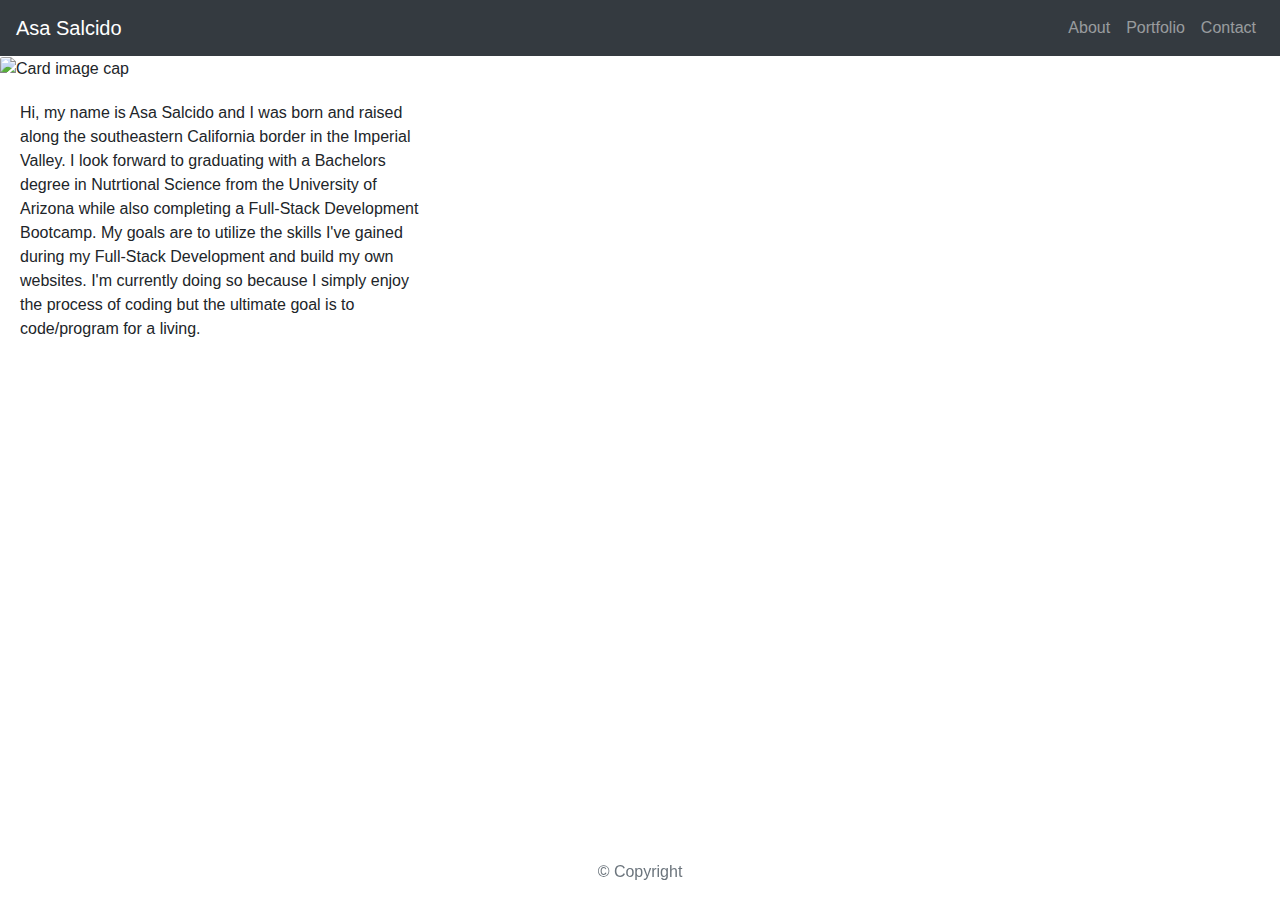
==== home.html @ 01cb1e96 "fixed bootstrap script and added to-do comments for anchoring footer and making a background" ====
<!DOCTYPE html>
<html lang="en">

<head>
    <meta charset="UTF-8">
    <meta name="viewport" content="width=device-width, initial-scale=1.0">
    <title>Homepage</title>
    <!-- CSS only -->
    <link rel="stylesheet" href="https://stackpath.bootstrapcdn.com/bootstrap/4.5.2/css/bootstrap.min.css"
        integrity="sha384-JcKb8q3iqJ61gNV9KGb8thSsNjpSL0n8PARn9HuZOnIxN0hoP+VmmDGMN5t9UJ0Z" crossorigin="anonymous">
    <link href="https://fonts.googleapis.com/css2?family=Poppins:wght@200&display=swap" rel="stylesheet">
    <link rel="stylesheet" href="style.css">
</head>

<body>



    <!-- Start Nav -->
    <nav class="navbar navbar-expand-lg navbar-dark bg-dark">
        <a class="navbar-brand" href="home.html" id="logo">Asa Salcido</a>
        <!-- <span class="navbar-brand mb-1 h1">Asa Salcido</span> -->
        <!-- this is what the "a" tag WAS -->
        <button class="navbar-toggler" type="button" data-toggle="collapse" data-target="#navbarSupportedContent"
            aria-controls="navbarSupportedContent" aria-expanded="false" aria-label="Toggle navigation">
            <span class="navbar-toggler-icon"></span>
        </button>
        <div class="collapse navbar-collapse justify-content-end" id="navbarSupportedContent">
            <ul class="nav navbar-nav navbar-right">
                <!-- "navbar-nav ml-auto mt-2 mt-lg-0 -->
                <!-- this swings my nav bar to the left -->
                <li class="nav-item">
                    <a class="nav-link" href="home.html">About</a>
                </li>
                <li class="nav-item">
                    <a class="nav-link" href="#">Portfolio</a>
                </li>
                <li class="nav-item">
                    <a class="nav-link" href="#">Contact</a>
                </li>
            </ul>
        </div>
    </nav>

    <!-- End Nav -->

    <!-- The "About Me" -->
    <!-- needs a header/title -->

        <div class="aboutcard" style="width: 28rem;">
            <img class="card-img-top" src="./Images/me in hawai.jpg" alt="Card image cap">
            <div class="card-body">
                <p class="card-text">Hi, my name is Asa Salcido and I was born and raised along the southeastern California border in the Imperial Valley. I look forward to graduating with a Bachelors degree in Nutrtional Science from the University of Arizona while also completing a Full-Stack Development Bootcamp. My goals are to utilize the 
                    skills I've gained during my Full-Stack Development and build my own websites. I'm currently doing so because I simply enjoy the process of coding but the ultimate goal is to code/program for a living. 
                </p>
            </div>
        <br>
        
        <!-- Start of footer -->
        <footer class="footer fixed-bottom">
            <div class="two-toned-footer-color"></div>
            <p class="text-muted text-muted-footer text-center">
                &copy; Copyright
            </p>
        </footer>
        <!-- need to keep footer at the bottom -->
        <!-- End of footer -->

    

    <!-- JS, Popper.js, and jQuery -->
    <script src="https://code.jquery.com/jquery-3.5.1.slim.min.js"
        integrity="sha384-DfXdz2htPH0lsSSs5nCTpuj/zy4C+OGpamoFVy38MVBnE+IbbVYUew+OrCXaRkfj" crossorigin="anonymous">
    </script>
    <script src="https://cdn.jsdelivr.net/npm/popper.js@1.16.1/dist/umd/popper.min.js"
        integrity="sha384-9/reFTGAW83EW2RDu2S0VKaIzap3H66lZH81PoYlFhbGU+6BZp6G7niu735Sk7lN" crossorigin="anonymous">
    </script>
    <script src="https://stackpath.bootstrapcdn.com/bootstrap/4.5.2/js/bootstrap.min.js" integrity="sha384-B4gt1jrGC7Jh4AgTPSdUtOBvfO8shuf57BaghqFfPlYxofvL8/KUEfYiJOMMV+rV" crossorigin="anonymous">
    </script>
</body>
</html>
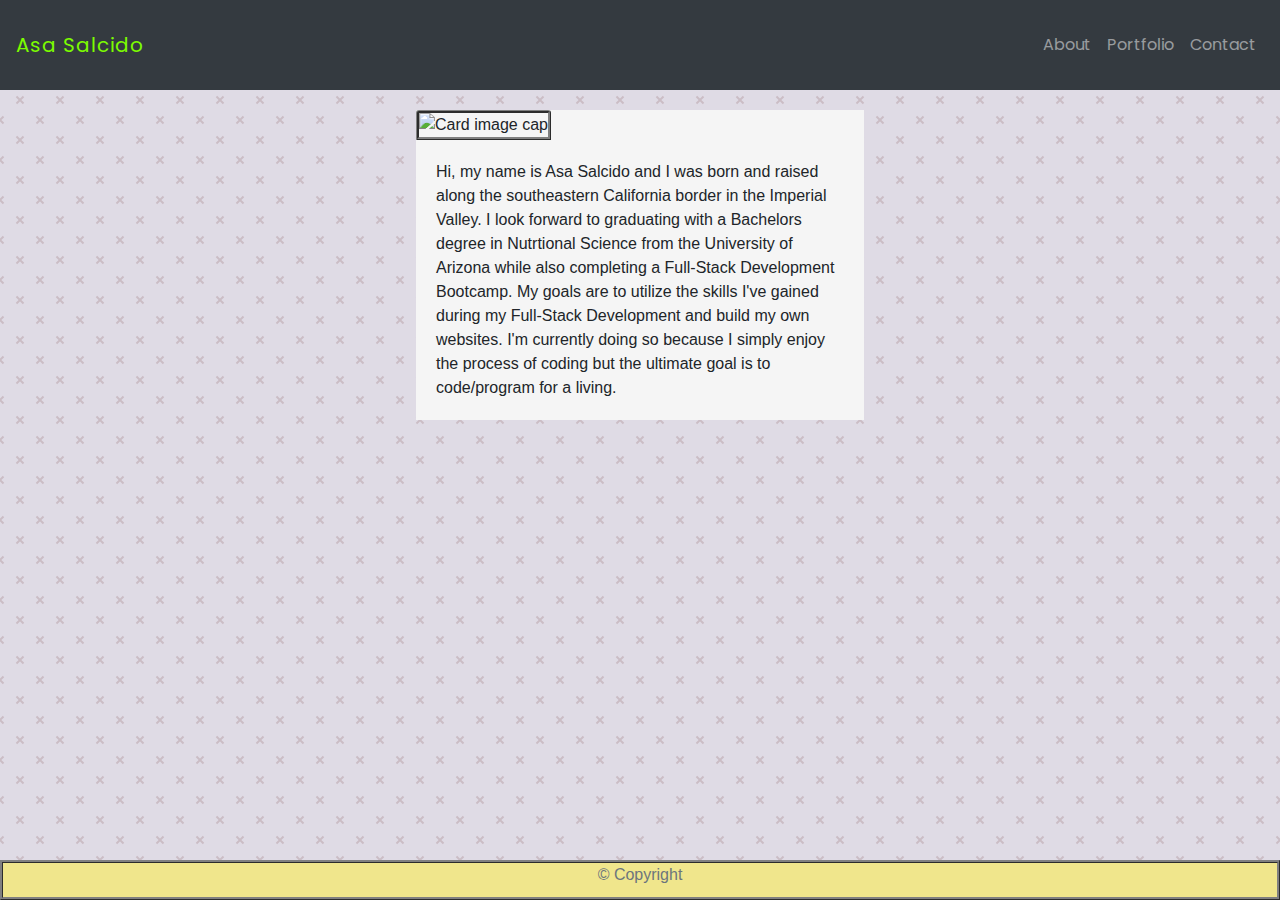
==== commit 3c4813ff: "fixed footer & background image" ====
--- a/home.html
+++ b/home.html
@@ -14,29 +14,24 @@
 
 <body>
 
-
-
     <!-- Start Nav -->
     <nav class="navbar navbar-expand-lg navbar-dark bg-dark">
         <a class="navbar-brand" href="home.html" id="logo">Asa Salcido</a>
-        <!-- <span class="navbar-brand mb-1 h1">Asa Salcido</span> -->
-        <!-- this is what the "a" tag WAS -->
+
         <button class="navbar-toggler" type="button" data-toggle="collapse" data-target="#navbarSupportedContent"
             aria-controls="navbarSupportedContent" aria-expanded="false" aria-label="Toggle navigation">
             <span class="navbar-toggler-icon"></span>
         </button>
         <div class="collapse navbar-collapse justify-content-end" id="navbarSupportedContent">
             <ul class="nav navbar-nav navbar-right">
-                <!-- "navbar-nav ml-auto mt-2 mt-lg-0 -->
-                <!-- this swings my nav bar to the left -->
                 <li class="nav-item">
                     <a class="nav-link" href="home.html">About</a>
                 </li>
                 <li class="nav-item">
-                    <a class="nav-link" href="#">Portfolio</a>
+                    <a class="nav-link" href="portfolio.html">Portfolio</a>
                 </li>
                 <li class="nav-item">
-                    <a class="nav-link" href="#">Contact</a>
+                    <a class="nav-link" href="contact.html">Contact</a>
                 </li>
             </ul>
         </div>
@@ -46,27 +41,38 @@
 
     <!-- The "About Me" -->
     <!-- needs a header/title -->
+    <div class="container">
+        <section class="row">
+            <div class="aboutcard" style="width: 28rem;">
+                <img class="card-img-top" src="./Images/me in hawai.jpg" alt="Card image cap">
+                <div class="card-body">
+                    <p class="card-text">Hi, my name is Asa Salcido and I was born and raised along the southeastern
+                        California border in the Imperial Valley. I look forward to graduating with a Bachelors degree
+                        in
+                        Nutrtional Science from the University of Arizona while also completing a Full-Stack Development
+                        Bootcamp. My goals are to utilize the
+                        skills I've gained during my Full-Stack Development and build my own websites. I'm currently
+                        doing
+                        so because I simply enjoy the process of coding but the ultimate goal is to code/program for a
+                        living.
+                    </p>
+                </div>
+            </div>
+        </section>
+    </div>
+    <br>
 
-        <div class="aboutcard" style="width: 28rem;">
-            <img class="card-img-top" src="./Images/me in hawai.jpg" alt="Card image cap">
-            <div class="card-body">
-                <p class="card-text">Hi, my name is Asa Salcido and I was born and raised along the southeastern California border in the Imperial Valley. I look forward to graduating with a Bachelors degree in Nutrtional Science from the University of Arizona while also completing a Full-Stack Development Bootcamp. My goals are to utilize the 
-                    skills I've gained during my Full-Stack Development and build my own websites. I'm currently doing so because I simply enjoy the process of coding but the ultimate goal is to code/program for a living. 
-                </p>
-            </div>
-        <br>
-        
-        <!-- Start of footer -->
-        <footer class="footer fixed-bottom">
-            <div class="two-toned-footer-color"></div>
-            <p class="text-muted text-muted-footer text-center">
-                &copy; Copyright
-            </p>
-        </footer>
-        <!-- need to keep footer at the bottom -->
-        <!-- End of footer -->
+    <!-- Start of footer -->
+    <footer class="fixed-bottom">
+        <div class="two-toned-footer-color"></div>
+        <p class="text-muted text-muted-footer text-center">
+            &copy; Copyright
+        </p>
+    </footer>
+    <!-- need to keep footer at the bottom -->
+    <!-- End of footer -->
 
-    
+
 
     <!-- JS, Popper.js, and jQuery -->
     <script src="https://code.jquery.com/jquery-3.5.1.slim.min.js"
@@ -75,7 +81,9 @@
     <script src="https://cdn.jsdelivr.net/npm/popper.js@1.16.1/dist/umd/popper.min.js"
         integrity="sha384-9/reFTGAW83EW2RDu2S0VKaIzap3H66lZH81PoYlFhbGU+6BZp6G7niu735Sk7lN" crossorigin="anonymous">
     </script>
-    <script src="https://stackpath.bootstrapcdn.com/bootstrap/4.5.2/js/bootstrap.min.js" integrity="sha384-B4gt1jrGC7Jh4AgTPSdUtOBvfO8shuf57BaghqFfPlYxofvL8/KUEfYiJOMMV+rV" crossorigin="anonymous">
+    <script src="https://stackpath.bootstrapcdn.com/bootstrap/4.5.2/js/bootstrap.min.js"
+        integrity="sha384-B4gt1jrGC7Jh4AgTPSdUtOBvfO8shuf57BaghqFfPlYxofvL8/KUEfYiJOMMV+rV" crossorigin="anonymous">
     </script>
 </body>
+
 </html>--- a/style.css
+++ b/style.css
@@ -0,0 +1,95 @@
+/* I need to add a background...what kind? */
+/* not the whole page */
+
+
+
+* {
+    margin: 0px;
+    padding: 0px;
+    box-sizing: border-box;
+}
+
+body {
+    font-family: 'Franklin Gothic Medium', 'Arial Narrow', Arial, sans-serif;
+    background-color: #DFDBE5;
+    background-image: url("data:image/svg+xml,%3Csvg xmlns='http://www.w3.org/2000/svg' width='40' height='40' viewBox='0 0 40 40'%3E%3Cg fill-rule='evenodd'%3E%3Cg fill='%23ac9297' fill-opacity='0.4'%3E%3Cpath d='M0 38.59l2.83-2.83 1.41 1.41L1.41 40H0v-1.41zM0 1.4l2.83 2.83 1.41-1.41L1.41 0H0v1.41zM38.59 40l-2.83-2.83 1.41-1.41L40 38.59V40h-1.41zM40 1.41l-2.83 2.83-1.41-1.41L38.59 0H40v1.41zM20 18.6l2.83-2.83 1.41 1.41L21.41 20l2.83 2.83-1.41 1.41L20 21.41l-2.83 2.83-1.41-1.41L18.59 20l-2.83-2.83 1.41-1.41L20 18.59z'/%3E%3C/g%3E%3C/g%3E%3C/svg%3E");
+
+
+}
+
+.container {
+    margin-bottom: 50px;
+
+}
+
+html {
+    position: relative;
+    min-height: 100%;
+}
+
+main {
+    margin: 60px 0;
+}
+
+nav {
+    display: flex;
+    justify-content: space-around;
+    align-items: center;
+    min-height: 10vh;
+    font-family: 'Poppins', sans-serif;
+}
+
+
+#logo {
+    color: lawngreen;
+    text-transform: capitalize;
+    letter-spacing: 1px;
+    font-size: 20px;
+}
+
+#content-box {
+    margin: auto;
+    padding: 30px;
+    border-style: solid;
+}
+
+.aboutcard {
+    /* put some bordering around  */
+    margin: auto;
+    margin-top: 20px;
+    text-align: middle;
+    background-color: whitesmoke;
+}
+
+.card-img-top {
+    border-style: ridge;
+    border-width: medium;
+    border-color: GREY;
+}
+
+.card-text {}
+
+
+
+footer {
+    /* position: fixed;
+    left: 0;
+    bottom: 0; */
+    margin-top: 20px;
+
+    width: 100%;
+    height: 2.5rem;
+    background-color: khaki;
+    border-style: ridge;
+    border-width: medium;
+    border-color: GREY;
+}
+
+/* give the footer some color */
+
+
+@media screen and (max-width:768px) {
+    body {
+        display: none;
+    }
+}